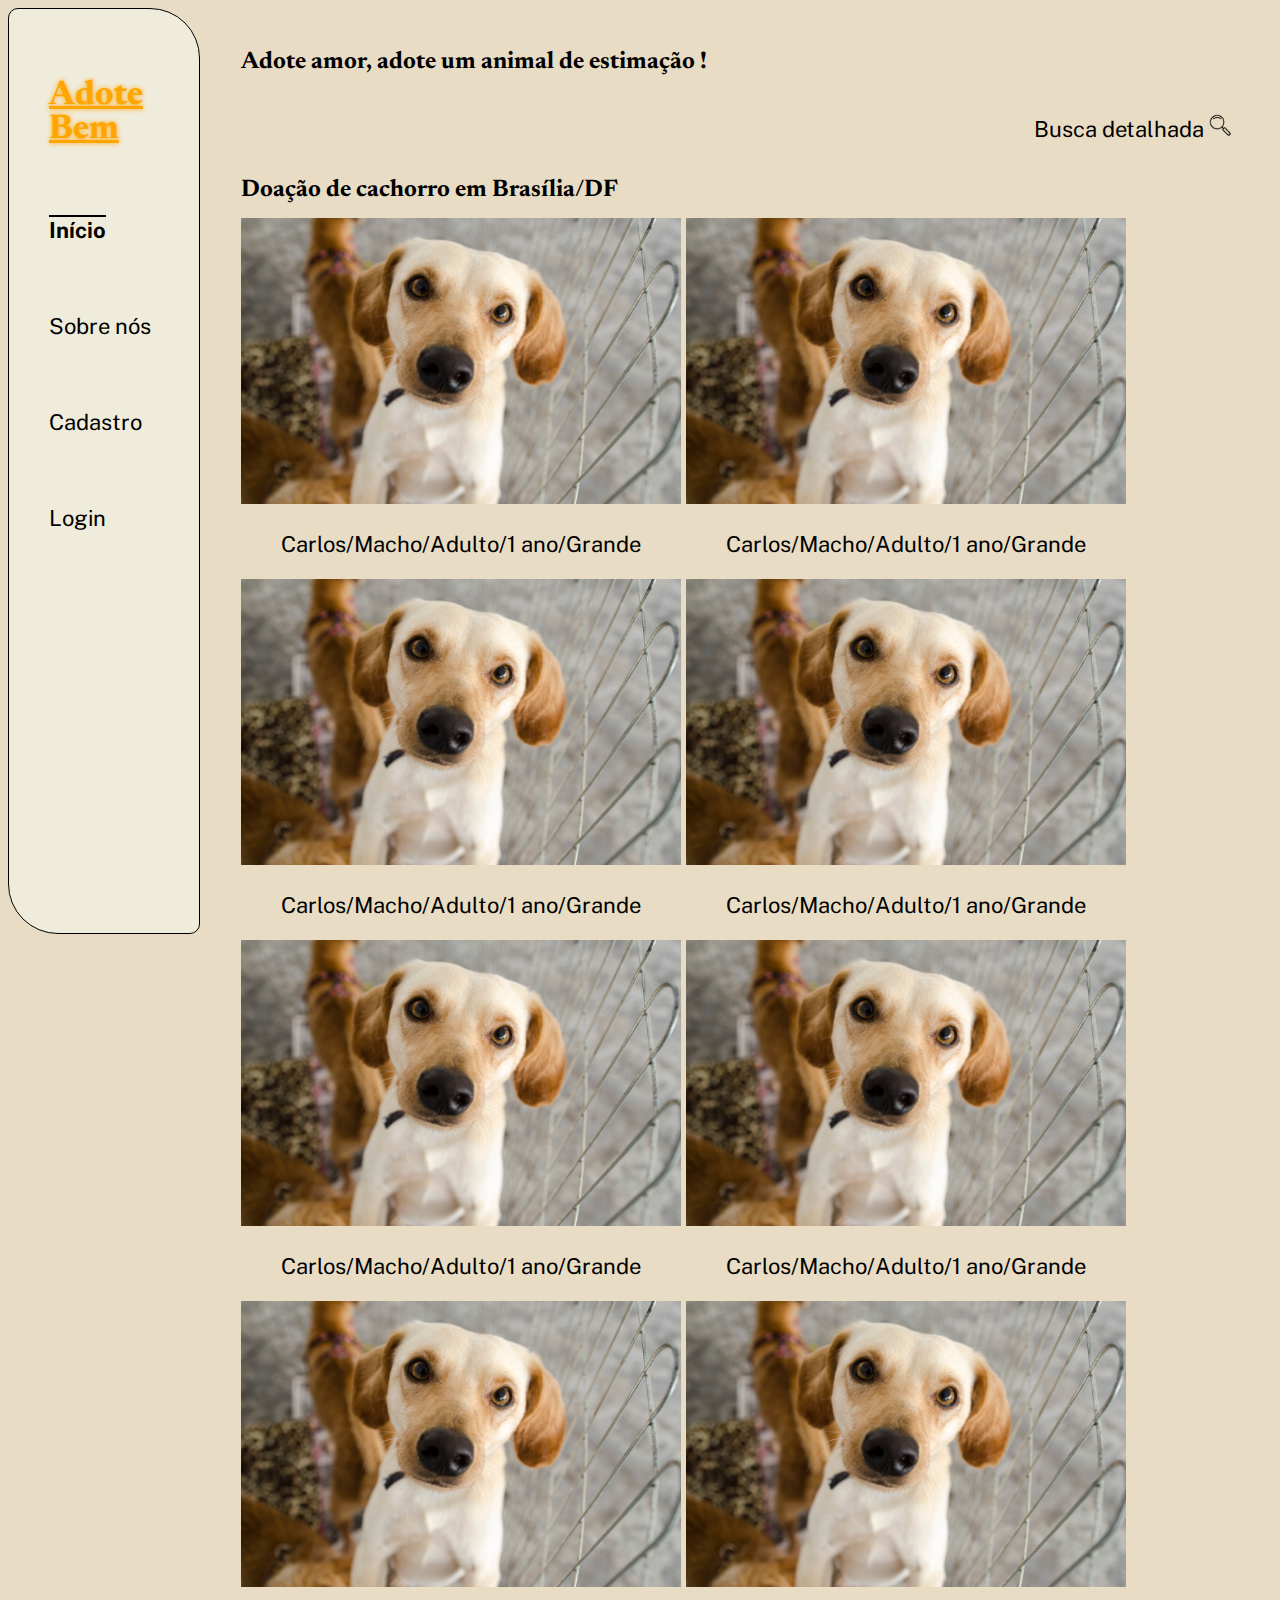
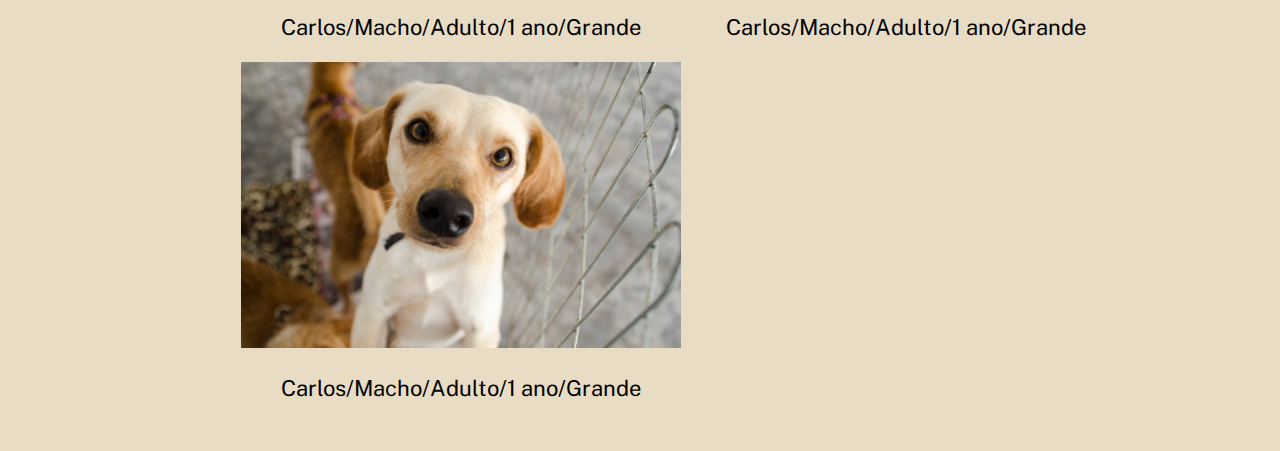
==== Frontend/index.html @ 7c13e8dc "Add files via upload" ====
<!DOCTYPE html>
<html lang="pt-BR">

<head>
    <meta charset="UTF-8">
    <meta name="viewport" content="width=device-width, initial-scale=1.0">
    <title>Adote Bem</title>
    <link rel="stylesheet" href="estilos/style.css">
</head>

<body>

    <div class="menu">
        <ul>
            <a href="#"><li><h1 class="titulomenu">Adote Bem</h1></li></a>

            <a href="#"><li style="font-weight: bold;text-decoration: overline;">Início</li></a>
            <a href="#"><li>Sobre nós</li></a>
            <a href="#"><li>Cadastro</li></a>
            <a href="#"><li>Login</li></a>
        </ul>
    </div>
    <div class="main-direction">

    
    <div class="main">

        <h2 class="adotefrase">Adote amor, adote um animal de estimação !</h2>

        <div class="busca">
            <span>Busca detalhada <img src="img/search.png" alt=""></span>
        </div>

        <h1>Doação de cachorro em Brasília/DF</h1>


        <div class="catalogos">
            
            <div class="catalogo1">
                <img src="img/dog1.jpg" alt="">
                <p><span class="nome">Carlos</span>/<span class="genero">Macho</span>/<span>Adulto</span>/<span>1 ano</span>/<span>Grande</span></p>
            </div>
            
            <div class="catalogo2">
                <img src="img/dog1.jpg" alt="">
                <p><span class="nome">Carlos</span>/<span class="genero">Macho</span>/<span>Adulto</span>/<span>1 ano</span>/<span>Grande</span></p>
            </div>

            <div class="catalogo2">
                <img src="img/dog1.jpg" alt="">
                <p><span class="nome">Carlos</span>/<span class="genero">Macho</span>/<span>Adulto</span>/<span>1 ano</span>/<span>Grande</span></p>
            </div>
            <div class="catalogo2">
                <img src="img/dog1.jpg" alt="">
                <p><span class="nome">Carlos</span>/<span class="genero">Macho</span>/<span>Adulto</span>/<span>1 ano</span>/<span>Grande</span></p>
            </div>
            <div class="catalogo2">
                <img src="img/dog1.jpg" alt="">
                <p><span class="nome">Carlos</span>/<span class="genero">Macho</span>/<span>Adulto</span>/<span>1 ano</span>/<span>Grande</span></p>
            </div>
            <div class="catalogo2">
                <img src="img/dog1.jpg" alt="">
                <p><span class="nome">Carlos</span>/<span class="genero">Macho</span>/<span>Adulto</span>/<span>1 ano</span>/<span>Grande</span></p>
            </div>
            <div class="catalogo2">
                <img src="img/dog1.jpg" alt="">
                <p><span class="nome">Carlos</span>/<span class="genero">Macho</span>/<span>Adulto</span>/<span>1 ano</span>/<span>Grande</span></p>
            </div>
            <div class="catalogo2">
                <img src="img/dog1.jpg" alt="">
                <p><span class="nome">Carlos</span>/<span class="genero">Macho</span>/<span>Adulto</span>/<span>1 ano</span>/<span>Grande</span></p>
            </div>
            <div class="catalogo2">
                <img src="img/dog1.jpg" alt="">
                <p><span class="nome">Carlos</span>/<span class="genero">Macho</span>/<span>Adulto</span>/<span>1 ano</span>/<span>Grande</span></p>
            </div>
        </div>
        

        


    </div>

</div>
</body>

</html>
---- Frontend/estilos/style.css ----
/* fontes que serao usadas no projeto */
@import url('https://fonts.googleapis.com/css2?family=Newsreader:ital,opsz,wght@0,6..72,200..800;1,6..72,200..800&display=swap');
@import url('https://fonts.googleapis.com/css2?family=Newsreader:ital,opsz,wght@0,6..72,200..800;1,6..72,200..800&family=Public+Sans:ital,wght@0,100..900;1,100..900&display=swap');
:root
{
    --fonteTitulos : "Newsreader", sans-serif;
    --fonteGeral : "Public Sans", sans-serif;
}

h1,h2
{
    font-family: var(--fonteTitulos);
    font-size: 24px;
}
*
{
    font-family: var(--fonteGeral);
    font-size: 22px;
}
body 
{
    background-color: #e8dcc4;
}
/* index */
.menu 
{
    width: 15%;
    height: 42em;
    text-align: left;
    border: 1px solid black;
    background-color: #f0ecdc;
    border-radius: 10px 50px 10px;
}
.menu li
{
    list-style: none;
    margin: 70px 0px 10px;
}
.menu li:hover
{
    text-shadow: 0px 0px 20px black;
    text-decoration: overline;
    font-weight: bold;
}
.menu ul a 
{
    text-decoration: none;
    color: black;
}
.titulomenu 
{
    font-size: 34px;
    color: orange;
    text-shadow: 0px 0px 5px orange;
    text-decoration: underline;
}


/* catalogo e textos */
.main 
{
    width: 80%;
    padding: 20px;
}
.main-direction
{
    display: flex;
    justify-content: flex-end;
    margin-top: -42em;
    
}

.busca img 
{
    width: 23px;
}
.busca 
{
    text-align: right;
    padding: 20px;
    cursor: pointer;
}
.busca span:hover 
{
    text-shadow: 0px 0px 5px orange;
}

.catalogos img 
{
    width: 20em;
    height: 13em;
}
.catalogos div 
{
    display: inline-block;
    text-align: center;
    cursor: pointer;
}
.catalogos span 
{
    border-radius: 2px;
}

/* responsividade */
@media (max-width: 600px)
{
    *
    {
        font-size: 16px;
    }
    .menu
    {
    width: 30%;
    text-align: left;
    }
    h2,h1
    {
        text-align: right;
        font-size: 18px;
    }
    .titulomenu
    {
        font-size: 14px;
        text-align: left;
    }
    .menu li
    {
        margin: 70px -20px 0px;
    }


    .catalogos img 
    {
        width: 14em;
        height: 9em;
    }
    .catalogos 
    {
        text-align: center;
        margin-left: 30px;
    }

    .main 
    {
        padding: 0px;
    }
}
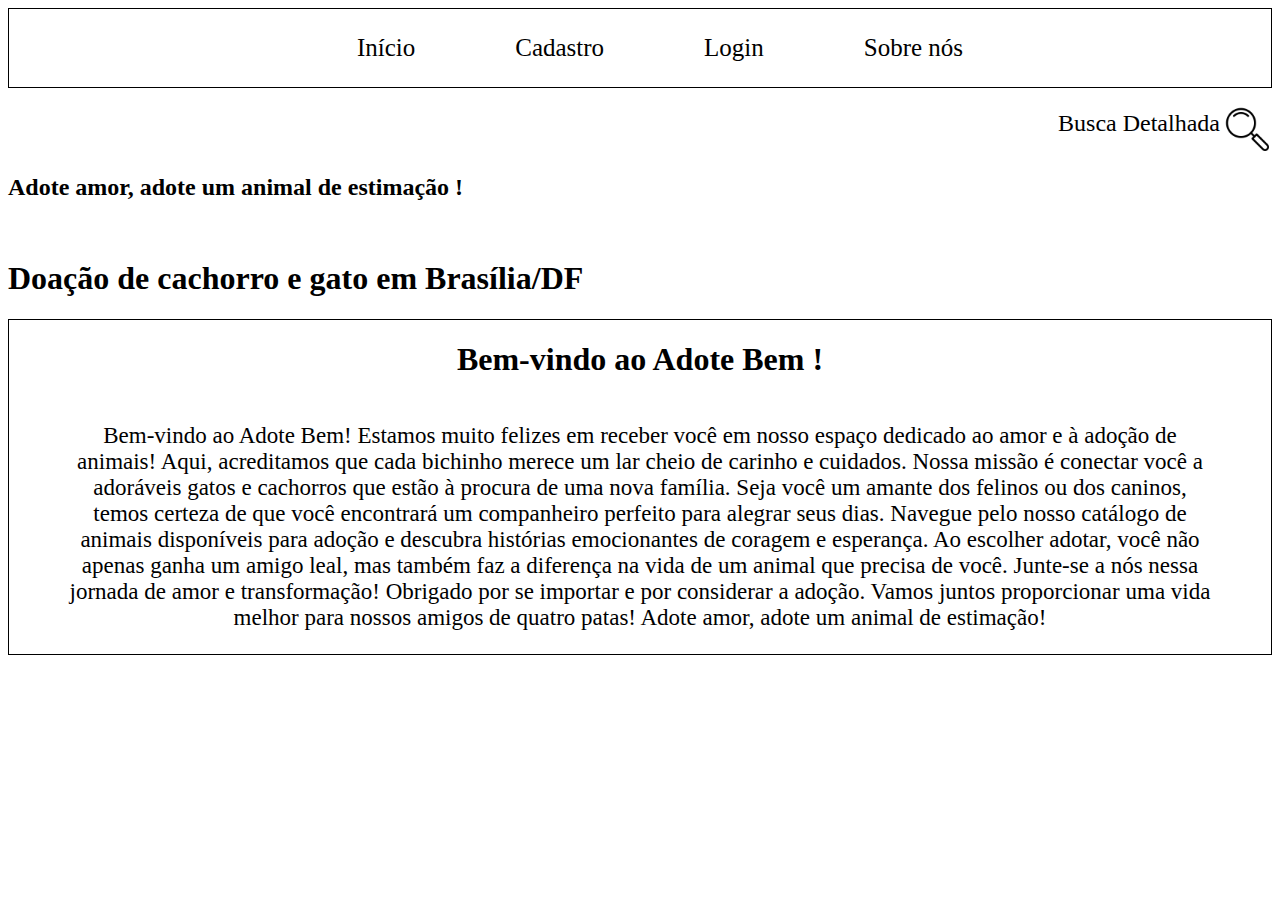
==== commit 0081aee0: "Add files via upload" ====
--- a/Frontend/index.html
+++ b/Frontend/index.html
@@ -3,86 +3,63 @@
 
 <head>
     <meta charset="UTF-8">
+    <meta http-equiv="X-UA-Compatible" content="IE=edge">
     <meta name="viewport" content="width=device-width, initial-scale=1.0">
     <title>Adote Bem</title>
     <link rel="stylesheet" href="estilos/style.css">
+    <link rel="shortcut icon" href="img/logo.png" type="image/x-icon">
 </head>
 
 <body>
+    <nav>
 
-    <div class="menu">
-        <ul>
-            <a href="#"><li><h1 class="titulomenu">Adote Bem</h1></li></a>
+        <div class="menu">
+            <ul>
+                <li><a href="">Início</a></li>
+                <li><a href="">Cadastro</a></li>
+                <li><a href="">Login</a></li>
+                <li><a href="">Sobre nós</a></li>
+            </ul>
 
-            <a href="#"><li style="font-weight: bold;text-decoration: overline;">Início</li></a>
-            <a href="#"><li>Sobre nós</li></a>
-            <a href="#"><li>Cadastro</li></a>
-            <a href="#"><li>Login</li></a>
-        </ul>
+            <div class="logo">
+                <img src="img/logo.png" alt="">
+            </div>
+        </div>
+    </nav>
+
+    <br>
+
+    <div class="busca">
+        <img src="img/search.png" alt="">
+        <span>Busca Detalhada</span>
     </div>
-    <div class="main-direction">
-
-    
-    <div class="main">
-
-        <h2 class="adotefrase">Adote amor, adote um animal de estimação !</h2>
-
-        <div class="busca">
-            <span>Busca detalhada <img src="img/search.png" alt=""></span>
-        </div>
-
-        <h1>Doação de cachorro em Brasília/DF</h1>
 
 
-        <div class="catalogos">
+    <main>
+        <h2>Adote amor, adote um animal de estimação !</h2>
+        <br>
+        <h1>Doação de cachorro e gato em Brasília/DF</h1>
+
+        <div class="boasvindas">
+            <h1>Bem-vindo ao Adote Bem !</h1>
+        <p>
             
-            <div class="catalogo1">
-                <img src="img/dog1.jpg" alt="">
-                <p><span class="nome">Carlos</span>/<span class="genero">Macho</span>/<span>Adulto</span>/<span>1 ano</span>/<span>Grande</span></p>
-            </div>
-            
-            <div class="catalogo2">
-                <img src="img/dog1.jpg" alt="">
-                <p><span class="nome">Carlos</span>/<span class="genero">Macho</span>/<span>Adulto</span>/<span>1 ano</span>/<span>Grande</span></p>
-            </div>
+            Bem-vindo ao Adote Bem!
 
-            <div class="catalogo2">
-                <img src="img/dog1.jpg" alt="">
-                <p><span class="nome">Carlos</span>/<span class="genero">Macho</span>/<span>Adulto</span>/<span>1 ano</span>/<span>Grande</span></p>
-            </div>
-            <div class="catalogo2">
-                <img src="img/dog1.jpg" alt="">
-                <p><span class="nome">Carlos</span>/<span class="genero">Macho</span>/<span>Adulto</span>/<span>1 ano</span>/<span>Grande</span></p>
-            </div>
-            <div class="catalogo2">
-                <img src="img/dog1.jpg" alt="">
-                <p><span class="nome">Carlos</span>/<span class="genero">Macho</span>/<span>Adulto</span>/<span>1 ano</span>/<span>Grande</span></p>
-            </div>
-            <div class="catalogo2">
-                <img src="img/dog1.jpg" alt="">
-                <p><span class="nome">Carlos</span>/<span class="genero">Macho</span>/<span>Adulto</span>/<span>1 ano</span>/<span>Grande</span></p>
-            </div>
-            <div class="catalogo2">
-                <img src="img/dog1.jpg" alt="">
-                <p><span class="nome">Carlos</span>/<span class="genero">Macho</span>/<span>Adulto</span>/<span>1 ano</span>/<span>Grande</span></p>
-            </div>
-            <div class="catalogo2">
-                <img src="img/dog1.jpg" alt="">
-                <p><span class="nome">Carlos</span>/<span class="genero">Macho</span>/<span>Adulto</span>/<span>1 ano</span>/<span>Grande</span></p>
-            </div>
-            <div class="catalogo2">
-                <img src="img/dog1.jpg" alt="">
-                <p><span class="nome">Carlos</span>/<span class="genero">Macho</span>/<span>Adulto</span>/<span>1 ano</span>/<span>Grande</span></p>
-            </div>
-        </div>
-        
+Estamos muito felizes em receber você em nosso espaço dedicado ao amor e à adoção de animais! Aqui, acreditamos que cada bichinho merece um lar cheio de carinho e cuidados. Nossa missão é conectar você a adoráveis gatos e cachorros que estão à procura de uma nova família.
 
-        
+Seja você um amante dos felinos ou dos caninos, temos certeza de que você encontrará um companheiro perfeito para alegrar seus dias. Navegue pelo nosso catálogo de animais disponíveis para adoção e descubra histórias emocionantes de coragem e esperança.
 
+Ao escolher adotar, você não apenas ganha um amigo leal, mas também faz a diferença na vida de um animal que precisa de você. Junte-se a nós nessa jornada de amor e transformação!
+
+Obrigado por se importar e por considerar a adoção. Vamos juntos proporcionar uma vida melhor para nossos amigos de quatro patas!
+
+Adote amor, adote um animal de estimação!
+        </p>
 
     </div>
 
-</div>
+    </main>
 </body>
 
 </html>--- a/Frontend/estilos/style.css
+++ b/Frontend/estilos/style.css
@@ -1,147 +1,61 @@
-/* fontes que serao usadas no projeto */
-@import url('https://fonts.googleapis.com/css2?family=Newsreader:ital,opsz,wght@0,6..72,200..800;1,6..72,200..800&display=swap');
-@import url('https://fonts.googleapis.com/css2?family=Newsreader:ital,opsz,wght@0,6..72,200..800;1,6..72,200..800&family=Public+Sans:ital,wght@0,100..900;1,100..900&display=swap');
-:root
-{
-    --fonteTitulos : "Newsreader", sans-serif;
-    --fonteGeral : "Public Sans", sans-serif;
-}
-
-h1,h2
-{
-    font-family: var(--fonteTitulos);
-    font-size: 24px;
-}
-*
-{
-    font-family: var(--fonteGeral);
-    font-size: 22px;
-}
-body 
-{
-    background-color: #e8dcc4;
-}
-/* index */
-.menu 
-{
-    width: 15%;
-    height: 42em;
-    text-align: left;
-    border: 1px solid black;
-    background-color: #f0ecdc;
-    border-radius: 10px 50px 10px;
-}
-.menu li
-{
-    list-style: none;
-    margin: 70px 0px 10px;
-}
-.menu li:hover
-{
-    text-shadow: 0px 0px 20px black;
-    text-decoration: overline;
-    font-weight: bold;
-}
-.menu ul a 
+.menu ul li a
 {
     text-decoration: none;
     color: black;
+    margin: 50px;
 }
-.titulomenu 
+
+.menu ul 
 {
-    font-size: 34px;
-    color: orange;
-    text-shadow: 0px 0px 5px orange;
-    text-decoration: underline;
+    list-style: none;
+    font-size: 25px;
+    display: flex;
+    text-align: center;
+}
+
+.menu 
+{
+   display: flex;
+   place-content: center;
+   border: 1px solid black;
+}
+
+.logo img 
+{
+    width: 4em;
+    height: 4em;
+    margin-left: 20em;
+    position: absolute;
+}
+
+/* busca detalhada */
+.busca img 
+{
+    width: 3em;
+    height: 3em;
+}
+.busca span 
+{
+    font-size: 24px;
+    padding: 4px;
+}
+
+.busca 
+{
+    display: flex;
+    flex-direction: row-reverse;
 }
 
 
-/* catalogo e textos */
-.main 
+.boasvindas
 {
-    width: 80%;
-    padding: 20px;
+    display: grid;
+    place-content: center;
+    border: 1px solid black;
+    text-align: center;
 }
-.main-direction
+.boasvindas p
 {
-    display: flex;
-    justify-content: flex-end;
-    margin-top: -42em;
-    
+    width: 50em;
+    font-size: 23px;
 }
-
-.busca img 
-{
-    width: 23px;
-}
-.busca 
-{
-    text-align: right;
-    padding: 20px;
-    cursor: pointer;
-}
-.busca span:hover 
-{
-    text-shadow: 0px 0px 5px orange;
-}
-
-.catalogos img 
-{
-    width: 20em;
-    height: 13em;
-}
-.catalogos div 
-{
-    display: inline-block;
-    text-align: center;
-    cursor: pointer;
-}
-.catalogos span 
-{
-    border-radius: 2px;
-}
-
-/* responsividade */
-@media (max-width: 600px)
-{
-    *
-    {
-        font-size: 16px;
-    }
-    .menu
-    {
-    width: 30%;
-    text-align: left;
-    }
-    h2,h1
-    {
-        text-align: right;
-        font-size: 18px;
-    }
-    .titulomenu
-    {
-        font-size: 14px;
-        text-align: left;
-    }
-    .menu li
-    {
-        margin: 70px -20px 0px;
-    }
-
-
-    .catalogos img 
-    {
-        width: 14em;
-        height: 9em;
-    }
-    .catalogos 
-    {
-        text-align: center;
-        margin-left: 30px;
-    }
-
-    .main 
-    {
-        padding: 0px;
-    }
-}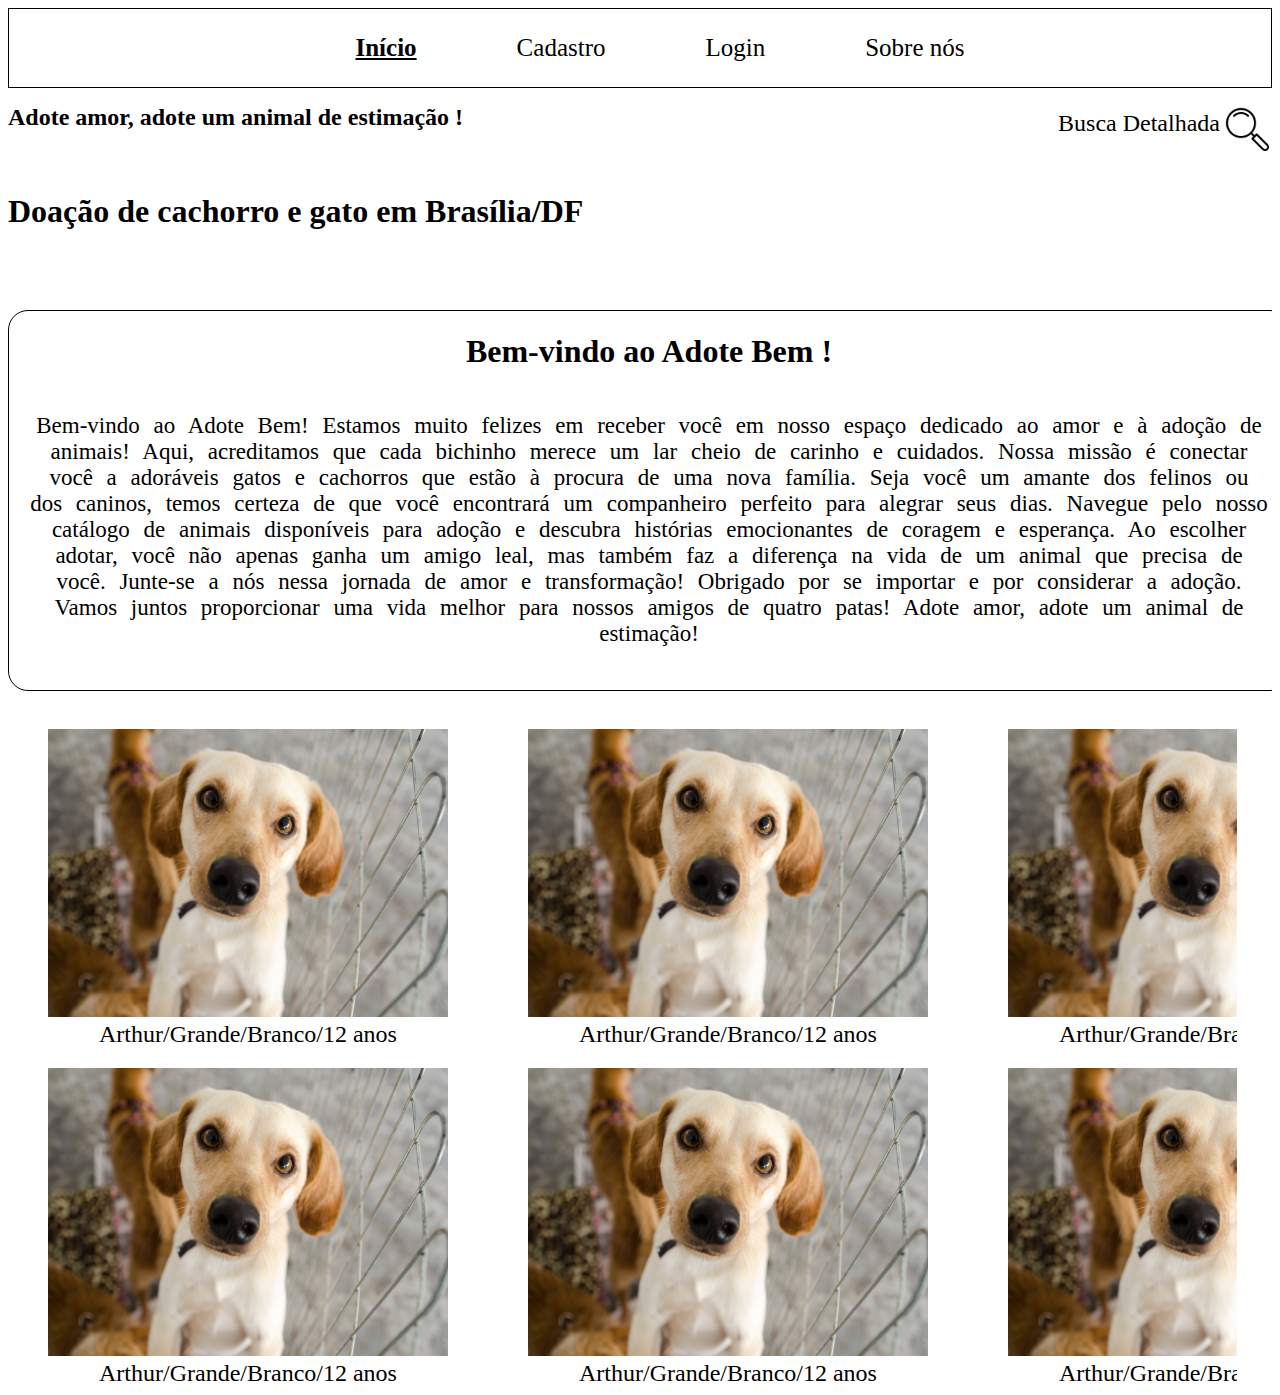
==== commit 49856ed1: "Adicionado catálogo" ====
--- a/Frontend/index.html
+++ b/Frontend/index.html
@@ -15,7 +15,7 @@
 
         <div class="menu">
             <ul>
-                <li><a href="">Início</a></li>
+                <b><u><li><a href="">Início</a></li></u></b>
                 <li><a href="">Cadastro</a></li>
                 <li><a href="">Login</a></li>
                 <li><a href="">Sobre nós</a></li>
@@ -23,6 +23,7 @@
 
             <div class="logo">
                 <img src="img/logo.png" alt="">
+                <br>
             </div>
         </div>
     </nav>
@@ -31,6 +32,7 @@
 
     <div class="busca">
         <img src="img/search.png" alt="">
+        <br>
         <span>Busca Detalhada</span>
     </div>
 
@@ -59,6 +61,62 @@
 
     </div>
 
+    <br>
+
+
+    <div class="catalogos">
+
+
+        <div class="catalogo">
+            <img src="img/dog1.jpg" alt="">
+            <br>
+            <span>Arthur/</span><span>Grande/</span><span>Branco/</span><span>12 anos</span>
+        </div>
+
+        <div class="catalogo">
+            <img src="img/dog1.jpg" alt="">
+            <br>
+            <span>Arthur/</span><span>Grande/</span><span>Branco/</span><span>12 anos</span>
+        </div>
+
+        <div class="catalogo">
+            <img src="img/dog1.jpg" alt="">
+            <br>
+            <span>Arthur/</span><span>Grande/</span><span>Branco/</span><span>12 anos</span>
+        </div>
+
+        <div class="catalogo">
+            <img src="img/dog1.jpg" alt="">
+            <br>
+            <span>Arthur/</span><span>Grande/</span><span>Branco/</span><span>12 anos</span>
+        </div>
+
+        <div class="catalogo">
+            <img src="img/dog1.jpg" alt="">
+            <br>
+            <span>Arthur/</span><span>Grande/</span><span>Branco/</span><span>12 anos</span>
+        </div>
+
+        <div class="catalogo">
+            <img src="img/dog1.jpg" alt="">
+            <br>
+            <span>Arthur/</span><span>Grande/</span><span>Branco/</span><span>12 anos</span>
+        </div>
+
+        <div class="catalogo">
+            <img src="img/dog1.jpg" alt="">
+            <br>
+            <span>Arthur/</span><span>Grande/</span><span>Branco/</span><span>12 anos</span>
+        </div>
+
+        <div class="catalogo">
+            <img src="img/dog1.jpg" alt="">
+            <br>
+            <span>Arthur/</span><span>Grande/</span><span>Branco/</span><span>12 anos</span>
+        </div>
+
+    </div>
+
     </main>
 </body>
 
--- a/Frontend/estilos/style.css
+++ b/Frontend/estilos/style.css
@@ -1,3 +1,7 @@
+*
+{
+    overflow-x: hidden;
+}
 .menu ul li a
 {
     text-decoration: none;
@@ -28,6 +32,11 @@
     position: absolute;
 }
 
+main h2 
+{
+    margin-top: -50px;
+    position: absolute;
+}
 /* busca detalhada */
 .busca img 
 {
@@ -49,13 +58,43 @@
 
 .boasvindas
 {
-    display: grid;
-    place-content: center;
+    margin: 0 auto;
+    justify-content: center;
     border: 1px solid black;
     text-align: center;
+    border-radius: 20px;
+    width: 80em;
+    margin-top: 5em;
 }
 .boasvindas p
 {
-    width: 50em;
     font-size: 23px;
+    word-spacing: 8px;
+    padding: 20px;
 }
+
+
+/* catalogo dos animais */
+.catalogos 
+{
+    display: grid;
+    grid-template-columns: 480px 480px 480px 480px;
+    place-items: center;
+    margin-right: 35px;
+}
+.catalogos img
+{
+    width: 25em;
+    height: 18em;
+}
+
+
+.catalogo span 
+{
+    font-size: 24px;
+}
+.catalogo 
+{
+    margin-top: 20px;
+    text-align: center;
+}